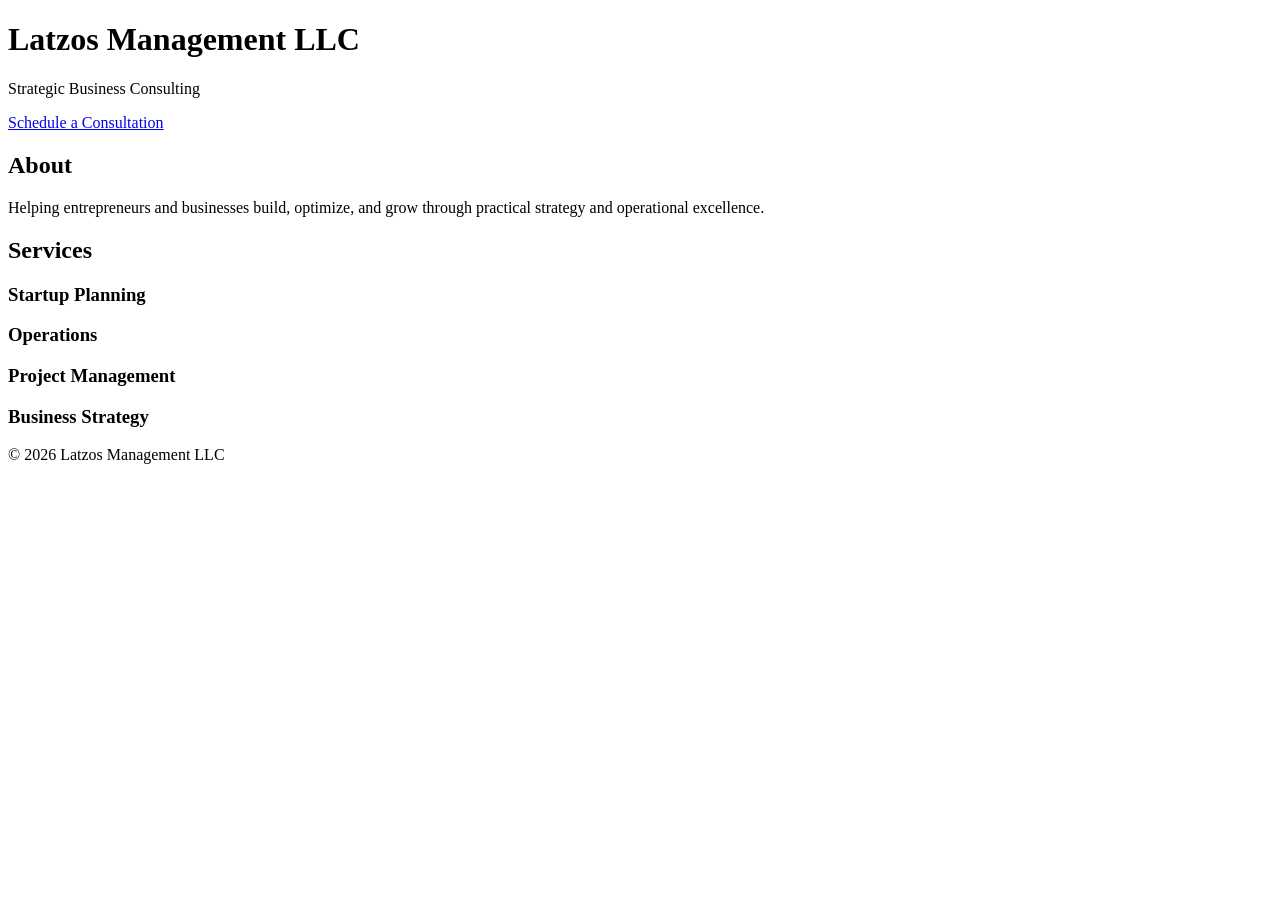
==== index.html @ 84cff634 "Add files via upload" ====
<!DOCTYPE html><html><head><meta charset='utf-8'><meta name='viewport' content='width=device-width,initial-scale=1'>
<title>Latzos Management LLC</title><link rel='stylesheet' href='style.css'></head><body>
<header><h1>Latzos Management LLC</h1><p>Strategic Business Consulting</p><a class='btn' href='mailto:info@example.com'>Schedule a Consultation</a></header>
<section><h2>About</h2><p>Helping entrepreneurs and businesses build, optimize, and grow through practical strategy and operational excellence.</p></section>
<section><h2>Services</h2><div class='grid'>
<div><h3>Startup Planning</h3></div><div><h3>Operations</h3></div><div><h3>Project Management</h3></div><div><h3>Business Strategy</h3></div>
</div></section>
<footer>© 2026 Latzos Management LLC</footer></body></html>
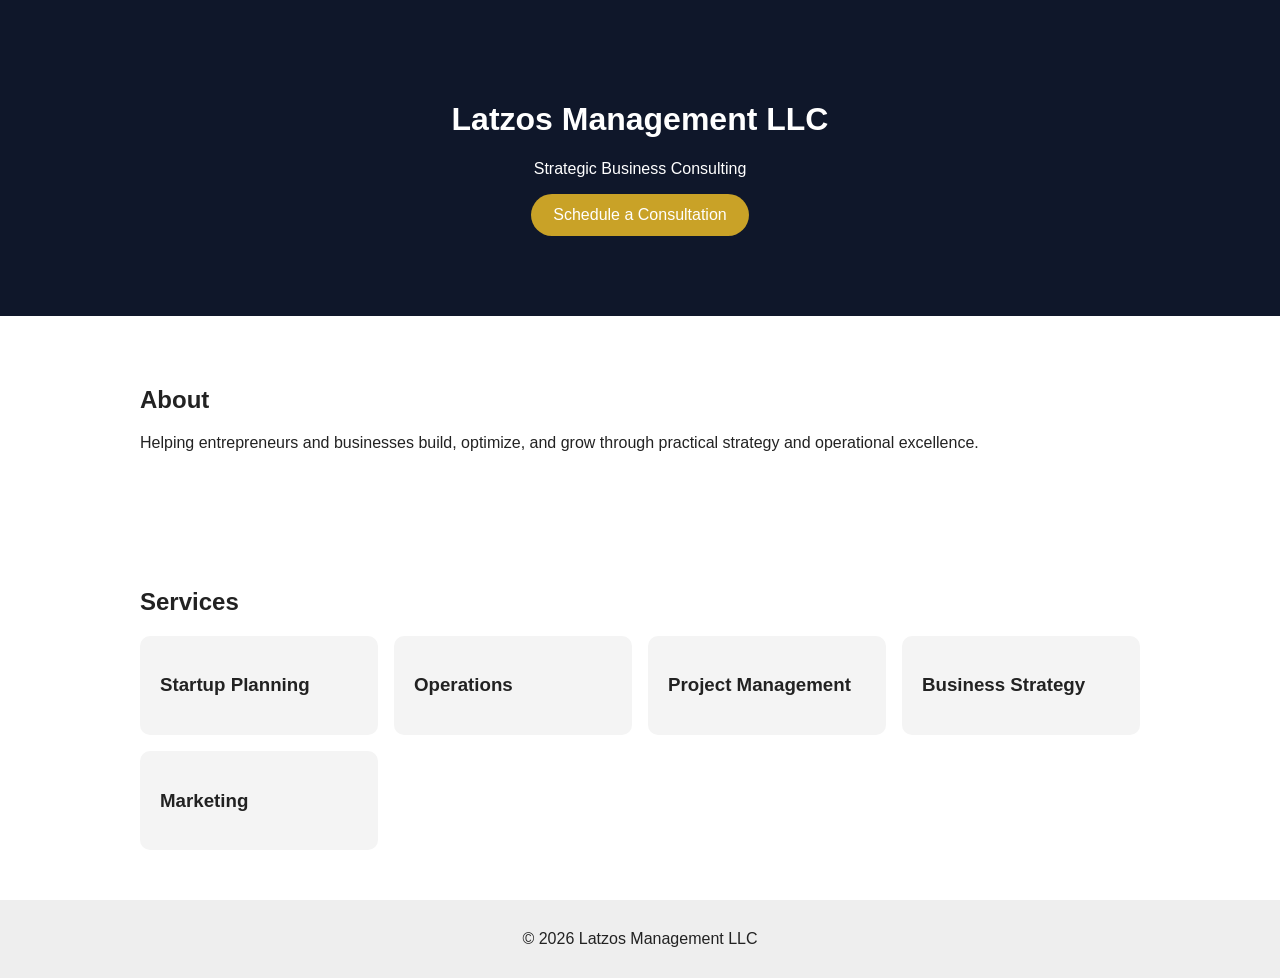
==== commit 460e5a08: "Update index.html" ====
--- a/index.html
+++ b/index.html
@@ -3,6 +3,6 @@
 <header><h1>Latzos Management LLC</h1><p>Strategic Business Consulting</p><a class='btn' href='mailto:info@example.com'>Schedule a Consultation</a></header>
 <section><h2>About</h2><p>Helping entrepreneurs and businesses build, optimize, and grow through practical strategy and operational excellence.</p></section>
 <section><h2>Services</h2><div class='grid'>
-<div><h3>Startup Planning</h3></div><div><h3>Operations</h3></div><div><h3>Project Management</h3></div><div><h3>Business Strategy</h3></div>
+<div><h3>Startup Planning</h3></div><div><h3>Operations</h3></div><div><h3>Project Management</h3></div><div><h3>Business Strategy</h3></div><div><h3>Marketing</h3></div>
 </div></section>
 <footer>© 2026 Latzos Management LLC</footer></body></html>
--- a/style.css
+++ b/style.css
@@ -0,0 +1 @@
+body{font-family:Arial,sans-serif;margin:0;color:#222}header{background:#0F172A;color:#fff;padding:80px 20px;text-align:center}.btn{display:inline-block;background:#C9A227;color:#fff;padding:12px 22px;text-decoration:none;border-radius:30px}section{max-width:1000px;margin:auto;padding:50px 20px}.grid{display:grid;grid-template-columns:repeat(auto-fit,minmax(220px,1fr));gap:16px}.grid div{background:#f4f4f4;padding:20px;border-radius:10px}footer{text-align:center;padding:30px;background:#eee}
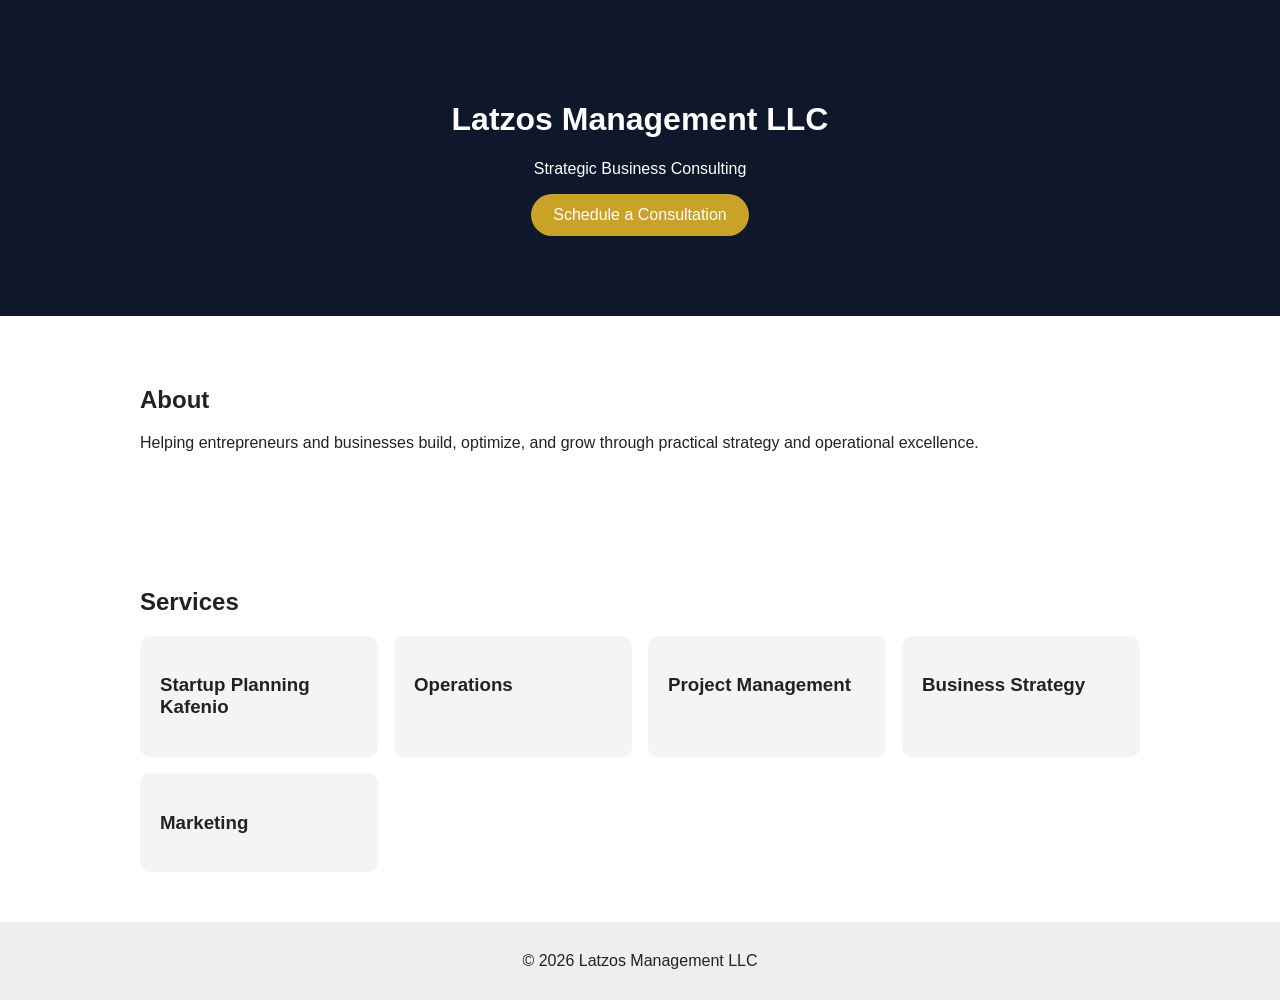
==== commit fb16949a: "Update index.html" ====
--- a/index.html
+++ b/index.html
@@ -3,6 +3,6 @@
 <header><h1>Latzos Management LLC</h1><p>Strategic Business Consulting</p><a class='btn' href='mailto:info@example.com'>Schedule a Consultation</a></header>
 <section><h2>About</h2><p>Helping entrepreneurs and businesses build, optimize, and grow through practical strategy and operational excellence.</p></section>
 <section><h2>Services</h2><div class='grid'>
-<div><h3>Startup Planning</h3></div><div><h3>Operations</h3></div><div><h3>Project Management</h3></div><div><h3>Business Strategy</h3></div><div><h3>Marketing</h3></div>
+<div><h3>Startup Planning Kafenio</h3></div><div><h3>Operations</h3></div><div><h3>Project Management</h3></div><div><h3>Business Strategy</h3></div><div><h3>Marketing</h3></div>
 </div></section>
 <footer>© 2026 Latzos Management LLC</footer></body></html>
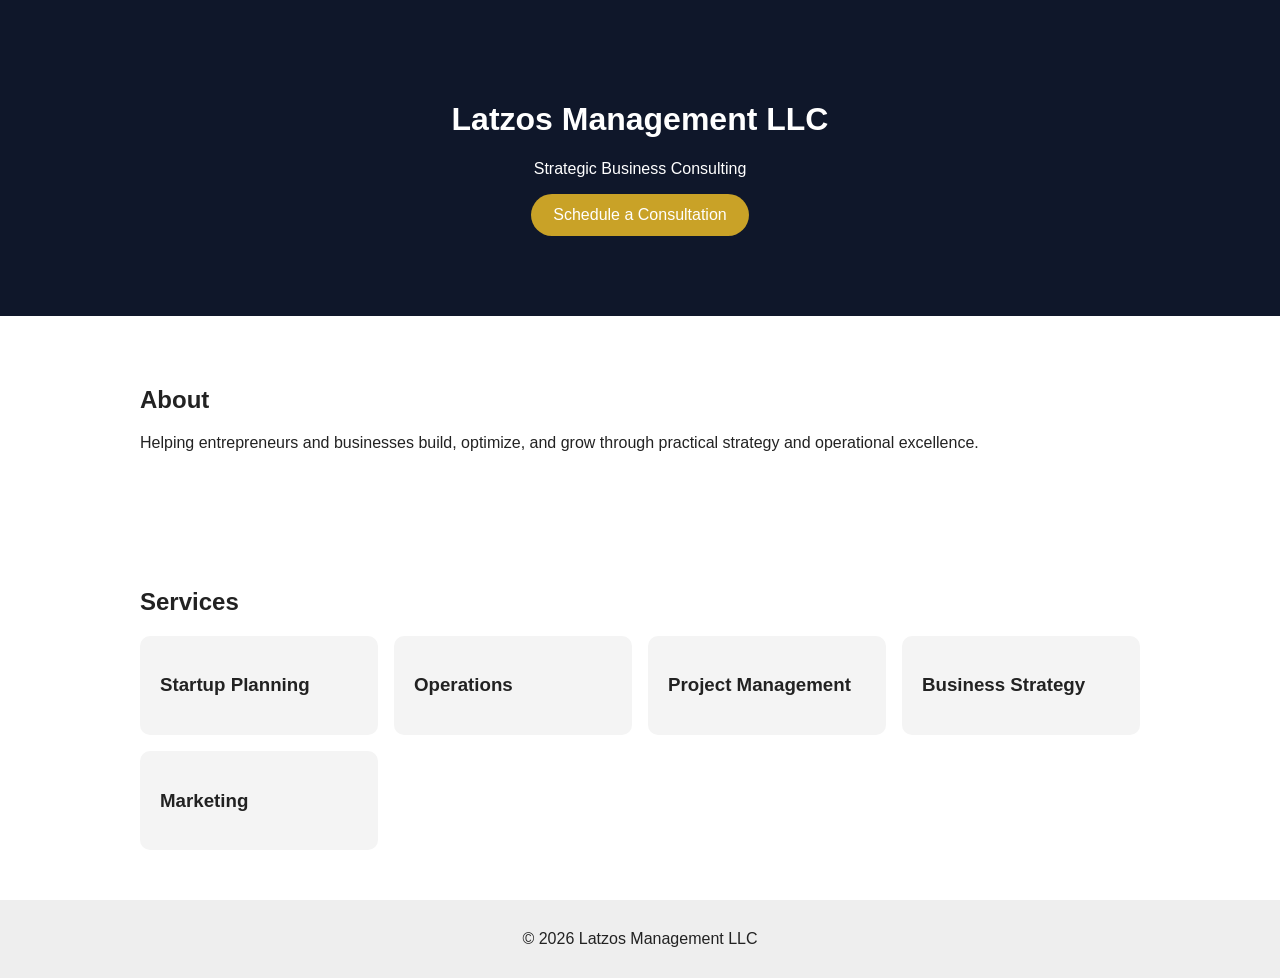
==== commit 8e74173f: "Update index.html" ====
--- a/index.html
+++ b/index.html
@@ -3,6 +3,6 @@
 <header><h1>Latzos Management LLC</h1><p>Strategic Business Consulting</p><a class='btn' href='mailto:info@example.com'>Schedule a Consultation</a></header>
 <section><h2>About</h2><p>Helping entrepreneurs and businesses build, optimize, and grow through practical strategy and operational excellence.</p></section>
 <section><h2>Services</h2><div class='grid'>
-<div><h3>Startup Planning Kafenio</h3></div><div><h3>Operations</h3></div><div><h3>Project Management</h3></div><div><h3>Business Strategy</h3></div><div><h3>Marketing</h3></div>
+<div><h3>Startup Planning</h3></div><div><h3>Operations</h3></div><div><h3>Project Management</h3></div><div><h3>Business Strategy</h3></div><div><h3>Marketing</h3></div>
 </div></section>
 <footer>© 2026 Latzos Management LLC</footer></body></html>
